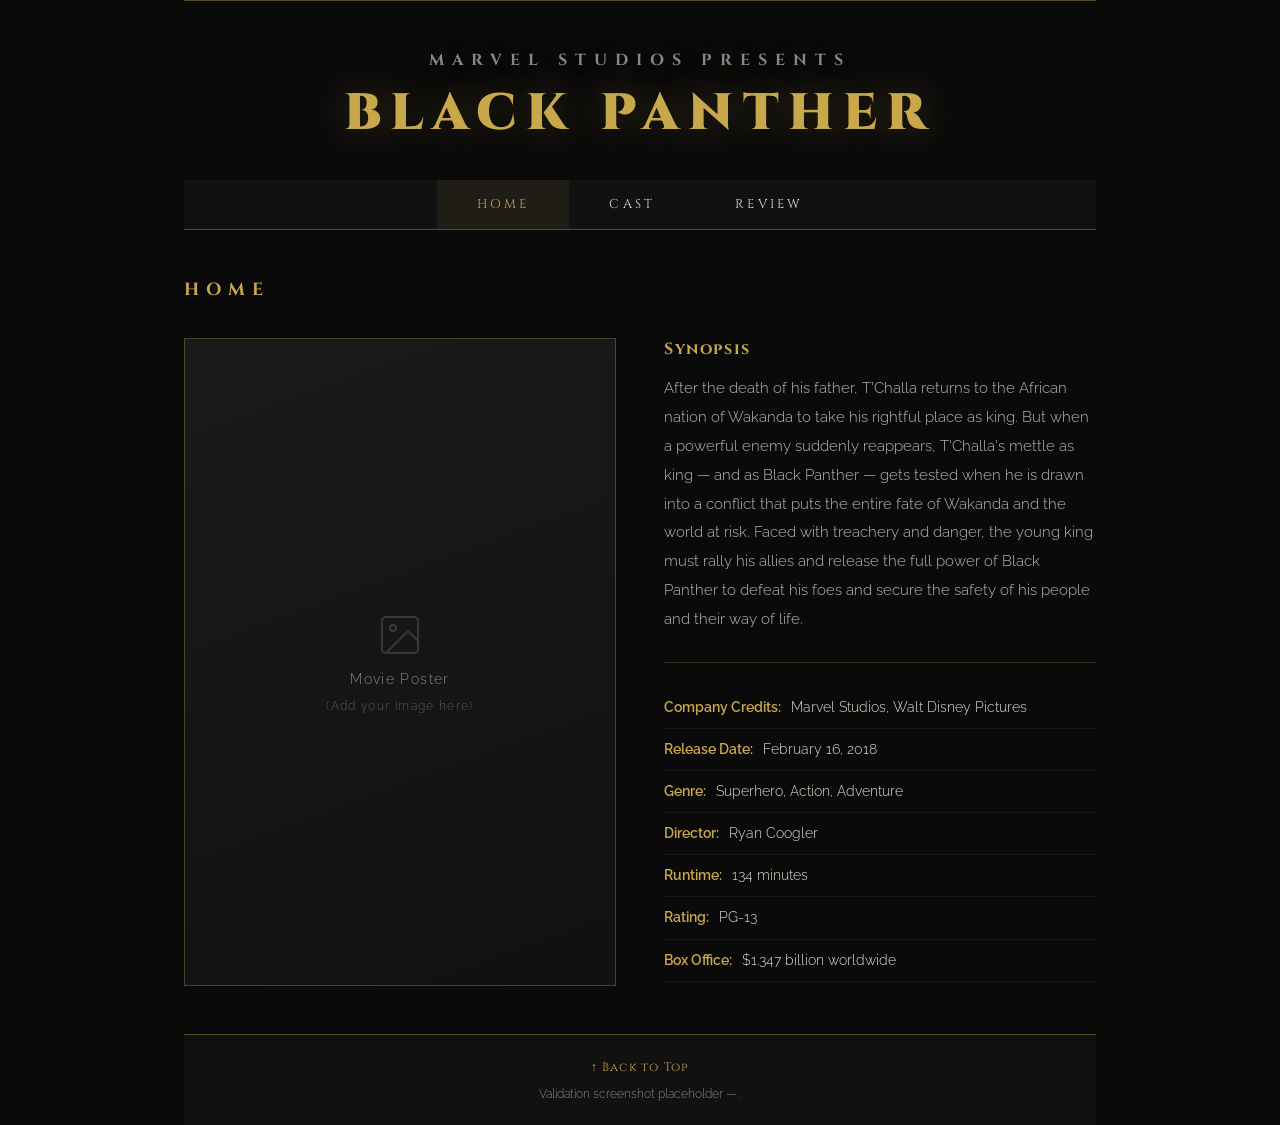
==== W4/W4.html @ df835a22 "Order" ====
<!DOCTYPE html>
<html lang="en">
<head>
  <title>Black Panther</title>
  <meta name="author" content="Student">
  <meta name="description" content="Black Panther - Marvel's groundbreaking superhero film set in the fictional African nation of Wakanda.">
  <link href="https://fonts.googleapis.com/css2?family=Cinzel:wght@700;900&family=Raleway:wght@300;400;600&display=swap" rel="stylesheet">
  <style>
    :root {
      --gold: #C9A84C;
      --dark: #0a0a0a;
      --mid: #111;
      --light-text: #e8e0d0;
      --muted: #888;
    }
    * { margin: 0; padding: 0; box-sizing: border-box; }
    body {
      background-color: var(--dark);
      color: var(--light-text);
      font-family: 'Raleway', sans-serif;
      font-weight: 300;
    }
    #container {
      max-width: 960px;
      margin: 0 auto;
      padding: 0 24px;
    }
    hr {
      border: none;
      border-top: 1px solid var(--gold);
      opacity: 0.4;
      margin: 0;
    }
    /* HEADER */
    #header {
      text-align: center;
      padding: 48px 24px 32px;
    }
    #header h1 {
      font-family: 'Cinzel', serif;
      font-size: 3.2rem;
      font-weight: 900;
      letter-spacing: 0.18em;
      text-transform: uppercase;
      color: var(--gold);
      text-shadow: 0 0 40px rgba(201,168,76,0.3);
    }
    #header h1 span {
      display: block;
      font-size: 1rem;
      font-weight: 700;
      letter-spacing: 0.5em;
      color: var(--muted);
      margin-bottom: 8px;
    }
    /* NAV */
    #nav {
      background: var(--mid);
      padding: 0;
    }
    #nav ul {
      list-style: none;
      display: flex;
      justify-content: center;
      gap: 0;
    }
    #nav ul li a {
      display: block;
      padding: 16px 40px;
      text-decoration: none;
      color: var(--light-text);
      font-family: 'Cinzel', serif;
      font-size: 0.8rem;
      letter-spacing: 0.25em;
      text-transform: uppercase;
      transition: color 0.2s, background 0.2s;
    }
    #nav ul li a:hover, #nav ul li a.active {
      color: var(--gold);
      background: rgba(201,168,76,0.08);
    }
    /* CONTENT */
    #content {
      padding: 48px 0;
    }
    #content h2 {
      font-family: 'Cinzel', serif;
      font-size: 1.1rem;
      letter-spacing: 0.4em;
      color: var(--gold);
      margin-bottom: 36px;
      text-transform: uppercase;
    }
    /* HOME PAGE */
    .home-layout {
      display: grid;
      grid-template-columns: 1fr 1fr;
      gap: 48px;
      align-items: start;
    }
    .poster-placeholder {
      width: 100%;
      aspect-ratio: 2/3;
      background: linear-gradient(160deg, #1a1a1a 0%, #111 100%);
      border: 1px solid rgba(201,168,76,0.3);
      display: flex;
      align-items: center;
      justify-content: center;
      flex-direction: column;
      gap: 12px;
      color: var(--muted);
      font-size: 0.85rem;
      letter-spacing: 0.1em;
    }
    .poster-placeholder svg {
      opacity: 0.3;
    }
    .home-text h3 {
      font-family: 'Cinzel', serif;
      font-size: 1rem;
      color: var(--gold);
      margin-bottom: 14px;
      letter-spacing: 0.1em;
    }
    .synopsis {
      line-height: 1.9;
      color: #bbb;
      font-size: 0.95rem;
      margin-bottom: 28px;
    }
    .info {
      border-top: 1px solid rgba(201,168,76,0.2);
      padding-top: 24px;
    }
    .info-item {
      padding: 10px 0;
      border-bottom: 1px solid rgba(255,255,255,0.05);
      font-size: 0.88rem;
      line-height: 1.5;
    }
    .info-item b {
      color: var(--gold);
      font-weight: 600;
      margin-right: 6px;
    }
    /* FOOTER */
    #footer {
      background: var(--mid);
      padding: 24px;
      text-align: center;
      font-size: 0.8rem;
      color: var(--muted);
    }
    #footer a {
      color: var(--gold);
      text-decoration: none;
      letter-spacing: 0.1em;
      font-family: 'Cinzel', serif;
      font-size: 0.75rem;
    }
    #footer a:hover { text-decoration: underline; }
    .validation-shot {
      margin-top: 12px;
      color: var(--muted);
      font-size: 0.75rem;
    }
    @media (max-width: 640px) {
      #header h1 { font-size: 2rem; }
      .home-layout { grid-template-columns: 1fr; }
      #nav ul li a { padding: 14px 20px; font-size: 0.7rem; }
    }
  </style>
</head>
<body>
<div id="container">

  <hr>

  <div id="header">
    <h1><span>Marvel Studios Presents</span>Black Panther</h1>
  </div>

  <div id="nav">
    <ul>
      <li><a href="index.html" class="active">Home</a></li>
      <li><a href="cast.html">Cast</a></li>
      <li><a href="review.html">Review</a></li>
    </ul>
  </div>

  <hr>

  <section id="content">
    <h2>Home</h2>

    <div class="home-layout">
      <!-- Movie Poster -->
      <div>
        <div class="poster-placeholder">
          <svg width="48" height="48" viewBox="0 0 24 24" fill="none" stroke="currentColor" stroke-width="1">
            <rect x="3" y="3" width="18" height="18" rx="2"/><circle cx="8.5" cy="8.5" r="1.5"/>
            <polyline points="21,15 16,10 5,21"/>
          </svg>
          <span>Movie Poster</span>
          <span style="font-size:0.75rem; opacity:0.6;">(Add your image here)</span>
        </div>
      </div>

      <!-- Text Content -->
      <div class="home-text">
        <h3>Synopsis</h3>
        <p class="synopsis">
          After the death of his father, T'Challa returns to the African nation of Wakanda to take his rightful place as king. But when a powerful enemy suddenly reappears, T'Challa's mettle as king — and as Black Panther — gets tested when he is drawn into a conflict that puts the entire fate of Wakanda and the world at risk. Faced with treachery and danger, the young king must rally his allies and release the full power of Black Panther to defeat his foes and secure the safety of his people and their way of life.
        </p>

        <div class="info">
          <div class="info-item"><b>Company Credits:</b> Marvel Studios, Walt Disney Pictures</div>
          <div class="info-item"><b>Release Date:</b> February 16, 2018</div>
          <div class="info-item"><b>Genre:</b> Superhero, Action, Adventure</div>
          <div class="info-item"><b>Director:</b> Ryan Coogler</div>
          <div class="info-item"><b>Runtime:</b> 134 minutes</div>
          <div class="info-item"><b>Rating:</b> PG-13</div>
          <div class="info-item"><b>Box Office:</b> $1.347 billion worldwide</div>
        </div>
      </div>
    </div>
  </section>

  <hr>

  <div id="footer">
    <a href="#header">↑ Back to Top</a>
    <div class="validation-shot">
      <p>Validation screenshot placeholder — .</p>
    </div>
  </div>

</div>
</body>
</html>
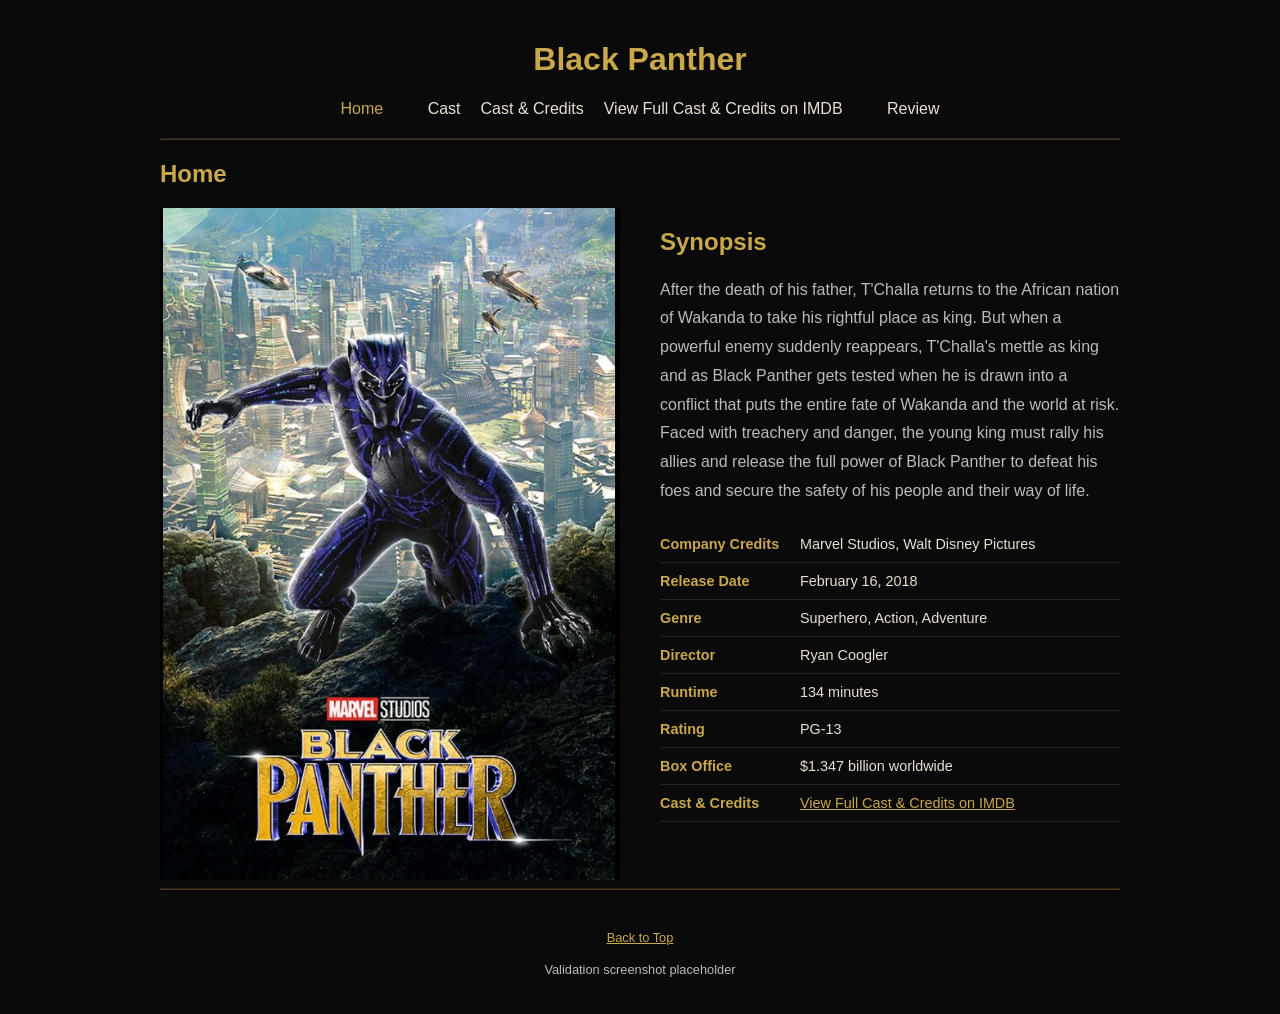
==== commit bf3164b5: "Update W4.html" ====
--- a/W4/W4.html
+++ b/W4/W4.html
@@ -3,238 +3,79 @@
 <head>
   <title>Black Panther</title>
   <meta name="author" content="Student">
-  <meta name="description" content="Black Panther - Marvel's groundbreaking superhero film set in the fictional African nation of Wakanda.">
-  <link href="https://fonts.googleapis.com/css2?family=Cinzel:wght@700;900&family=Raleway:wght@300;400;600&display=swap" rel="stylesheet">
+  <meta name="description" content="Black Panther - Marvel's groundbreaking superhero film.">
   <style>
-    :root {
-      --gold: #C9A84C;
-      --dark: #0a0a0a;
-      --mid: #111;
-      --light-text: #e8e0d0;
-      --muted: #888;
-    }
-    * { margin: 0; padding: 0; box-sizing: border-box; }
     body {
-      background-color: var(--dark);
-      color: var(--light-text);
-      font-family: 'Raleway', sans-serif;
-      font-weight: 300;
-    }
-    #container {
+      background-color: #0a0a0a;
+      color: #e8e0d0;
+      font-family: Arial, sans-serif;
       max-width: 960px;
       margin: 0 auto;
-      padding: 0 24px;
+      padding: 20px;
     }
-    hr {
-      border: none;
-      border-top: 1px solid var(--gold);
-      opacity: 0.4;
-      margin: 0;
-    }
-    /* HEADER */
-    #header {
-      text-align: center;
-      padding: 48px 24px 32px;
-    }
-    #header h1 {
-      font-family: 'Cinzel', serif;
-      font-size: 3.2rem;
-      font-weight: 900;
-      letter-spacing: 0.18em;
-      text-transform: uppercase;
-      color: var(--gold);
-      text-shadow: 0 0 40px rgba(201,168,76,0.3);
-    }
-    #header h1 span {
-      display: block;
-      font-size: 1rem;
-      font-weight: 700;
-      letter-spacing: 0.5em;
-      color: var(--muted);
-      margin-bottom: 8px;
-    }
-    /* NAV */
-    #nav {
-      background: var(--mid);
-      padding: 0;
-    }
-    #nav ul {
-      list-style: none;
-      display: flex;
-      justify-content: center;
-      gap: 0;
-    }
-    #nav ul li a {
-      display: block;
-      padding: 16px 40px;
-      text-decoration: none;
-      color: var(--light-text);
-      font-family: 'Cinzel', serif;
-      font-size: 0.8rem;
-      letter-spacing: 0.25em;
-      text-transform: uppercase;
-      transition: color 0.2s, background 0.2s;
-    }
-    #nav ul li a:hover, #nav ul li a.active {
-      color: var(--gold);
-      background: rgba(201,168,76,0.08);
-    }
-    /* CONTENT */
-    #content {
-      padding: 48px 0;
-    }
-    #content h2 {
-      font-family: 'Cinzel', serif;
-      font-size: 1.1rem;
-      letter-spacing: 0.4em;
-      color: var(--gold);
-      margin-bottom: 36px;
-      text-transform: uppercase;
-    }
-    /* HOME PAGE */
-    .home-layout {
-      display: grid;
-      grid-template-columns: 1fr 1fr;
-      gap: 48px;
-      align-items: start;
-    }
-    .poster-placeholder {
-      width: 100%;
-      aspect-ratio: 2/3;
-      background: linear-gradient(160deg, #1a1a1a 0%, #111 100%);
-      border: 1px solid rgba(201,168,76,0.3);
-      display: flex;
-      align-items: center;
-      justify-content: center;
-      flex-direction: column;
-      gap: 12px;
-      color: var(--muted);
-      font-size: 0.85rem;
-      letter-spacing: 0.1em;
-    }
-    .poster-placeholder svg {
-      opacity: 0.3;
-    }
-    .home-text h3 {
-      font-family: 'Cinzel', serif;
-      font-size: 1rem;
-      color: var(--gold);
-      margin-bottom: 14px;
-      letter-spacing: 0.1em;
-    }
-    .synopsis {
-      line-height: 1.9;
-      color: #bbb;
-      font-size: 0.95rem;
-      margin-bottom: 28px;
-    }
-    .info {
-      border-top: 1px solid rgba(201,168,76,0.2);
-      padding-top: 24px;
-    }
-    .info-item {
-      padding: 10px 0;
-      border-bottom: 1px solid rgba(255,255,255,0.05);
-      font-size: 0.88rem;
-      line-height: 1.5;
-    }
-    .info-item b {
-      color: var(--gold);
-      font-weight: 600;
-      margin-right: 6px;
-    }
-    /* FOOTER */
-    #footer {
-      background: var(--mid);
-      padding: 24px;
-      text-align: center;
-      font-size: 0.8rem;
-      color: var(--muted);
-    }
-    #footer a {
-      color: var(--gold);
-      text-decoration: none;
-      letter-spacing: 0.1em;
-      font-family: 'Cinzel', serif;
-      font-size: 0.75rem;
-    }
-    #footer a:hover { text-decoration: underline; }
-    .validation-shot {
-      margin-top: 12px;
-      color: var(--muted);
-      font-size: 0.75rem;
-    }
-    @media (max-width: 640px) {
-      #header h1 { font-size: 2rem; }
-      .home-layout { grid-template-columns: 1fr; }
-      #nav ul li a { padding: 14px 20px; font-size: 0.7rem; }
-    }
+    h1 { color: #C9A84C; text-align: center; }
+    h2 { color: #C9A84C; }
+    nav { text-align: center; margin: 20px 0; }
+    nav a { color: #e8e0d0; margin: 0 20px; text-decoration: none; }
+    nav a:hover { color: #C9A84C; }
+    nav a.active { color: #C9A84C; }
+    .layout { display: grid; grid-template-columns: 1fr 1fr; gap: 40px; }
+    img { width: 100%; display: block; }
+    p { line-height: 1.8; color: #bbb; }
+    table { width: 100%; border-collapse: collapse; margin-top: 20px; }
+    td { padding: 10px 0; border-bottom: 1px solid #222; font-size: 0.9rem; }
+    td:first-child { color: #C9A84C; font-weight: bold; width: 140px; }
+    a { color: #C9A84C; }
+    hr { border-color: #C9A84C; opacity: 0.3; }
+    footer { text-align: center; margin-top: 40px; color: #888; font-size: 0.8rem; }
   </style>
 </head>
 <body>
-<div id="container">
+
+  <h1>Black Panther</h1>
+
+  <nav>
+    <a href="index.html" class="active">Home</a>
+    <a href="cast.html">Cast</a><tr><td>Cast & Credits</td><td><a href="https://www.imdb.com/title/tt1825683/fullcredits/" target="_blank">View Full Cast & Credits on IMDB</a></td></tr>
+    <a href="review.html">Review</a>
+  </nav>
 
   <hr>
 
-  <div id="header">
-    <h1><span>Marvel Studios Presents</span>Black Panther</h1>
-  </div>
+  <h2>Home</h2>
 
-  <div id="nav">
-    <ul>
-      <li><a href="index.html" class="active">Home</a></li>
-      <li><a href="cast.html">Cast</a></li>
-      <li><a href="review.html">Review</a></li>
-    </ul>
+  <div class="layout">
+
+    <div>
+      <img src="[data-uri]" alt="Black Panther Movie Poster">
+    </div>
+
+    <div>
+      <h2>Synopsis</h2>
+      <p>
+        After the death of his father, T'Challa returns to the African nation of Wakanda to take his rightful place as king. But when a powerful enemy suddenly reappears, T'Challa's mettle as king and as Black Panther gets tested when he is drawn into a conflict that puts the entire fate of Wakanda and the world at risk. Faced with treachery and danger, the young king must rally his allies and release the full power of Black Panther to defeat his foes and secure the safety of his people and their way of life.
+      </p>
+
+      <table>
+        <tr><td>Company Credits</td><td>Marvel Studios, Walt Disney Pictures</td></tr>
+        <tr><td>Release Date</td><td>February 16, 2018</td></tr>
+        <tr><td>Genre</td><td>Superhero, Action, Adventure</td></tr>
+        <tr><td>Director</td><td>Ryan Coogler</td></tr>
+        <tr><td>Runtime</td><td>134 minutes</td></tr>
+        <tr><td>Rating</td><td>PG-13</td></tr>
+        <tr><td>Box Office</td><td>$1.347 billion worldwide</td></tr>
+        <tr><td>Cast & Credits</td><td><a href="https://www.imdb.com/title/tt1825683/fullcredits/" target="_blank">View Full Cast & Credits on IMDB</a></td></tr>
+      </table>
+    </div>
+
   </div>
 
   <hr>
 
-  <section id="content">
-    <h2>Home</h2>
+  <footer>
+    <a href="#top">Back to Top</a>
+    <p>Validation screenshot placeholder</p>
+  </footer>
 
-    <div class="home-layout">
-      <!-- Movie Poster -->
-      <div>
-        <div class="poster-placeholder">
-          <svg width="48" height="48" viewBox="0 0 24 24" fill="none" stroke="currentColor" stroke-width="1">
-            <rect x="3" y="3" width="18" height="18" rx="2"/><circle cx="8.5" cy="8.5" r="1.5"/>
-            <polyline points="21,15 16,10 5,21"/>
-          </svg>
-          <span>Movie Poster</span>
-          <span style="font-size:0.75rem; opacity:0.6;">(Add your image here)</span>
-        </div>
-      </div>
-
-      <!-- Text Content -->
-      <div class="home-text">
-        <h3>Synopsis</h3>
-        <p class="synopsis">
-          After the death of his father, T'Challa returns to the African nation of Wakanda to take his rightful place as king. But when a powerful enemy suddenly reappears, T'Challa's mettle as king — and as Black Panther — gets tested when he is drawn into a conflict that puts the entire fate of Wakanda and the world at risk. Faced with treachery and danger, the young king must rally his allies and release the full power of Black Panther to defeat his foes and secure the safety of his people and their way of life.
-        </p>
-
-        <div class="info">
-          <div class="info-item"><b>Company Credits:</b> Marvel Studios, Walt Disney Pictures</div>
-          <div class="info-item"><b>Release Date:</b> February 16, 2018</div>
-          <div class="info-item"><b>Genre:</b> Superhero, Action, Adventure</div>
-          <div class="info-item"><b>Director:</b> Ryan Coogler</div>
-          <div class="info-item"><b>Runtime:</b> 134 minutes</div>
-          <div class="info-item"><b>Rating:</b> PG-13</div>
-          <div class="info-item"><b>Box Office:</b> $1.347 billion worldwide</div>
-        </div>
-      </div>
-    </div>
-  </section>
-
-  <hr>
-
-  <div id="footer">
-    <a href="#header">↑ Back to Top</a>
-    <div class="validation-shot">
-      <p>Validation screenshot placeholder — .</p>
-    </div>
-  </div>
-
-</div>
 </body>
 </html>
